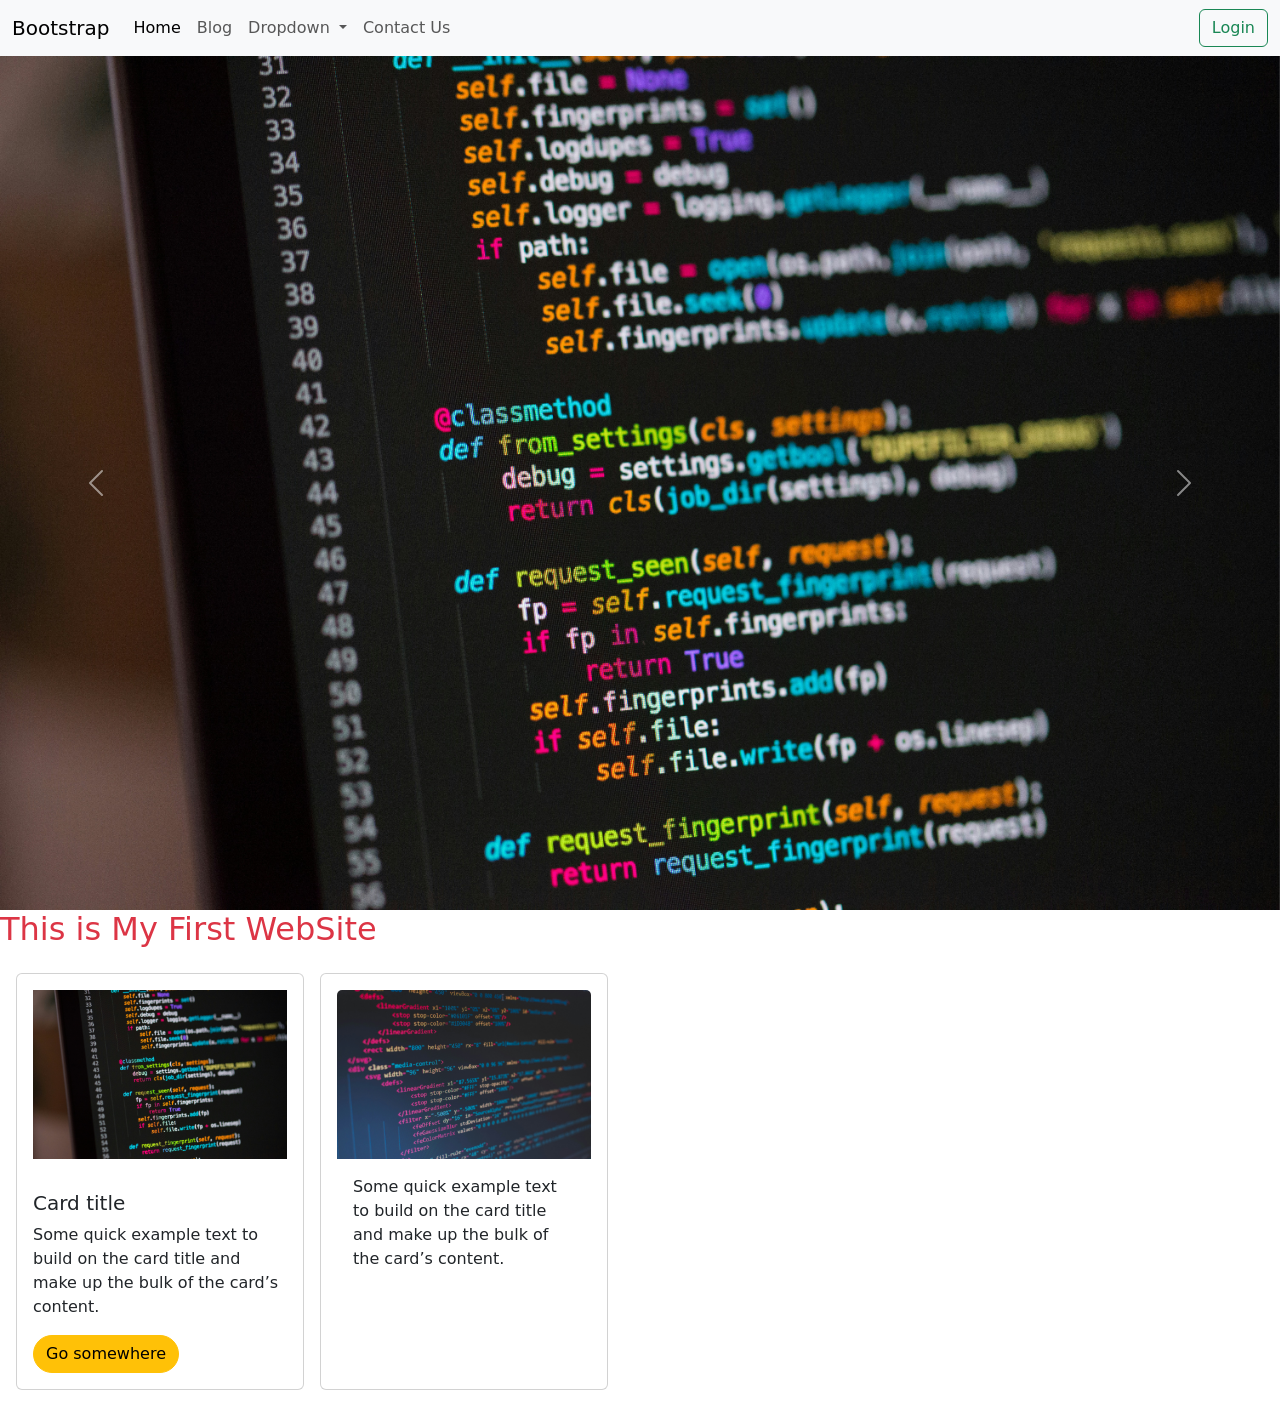
==== index.html @ a816e566 "first commit" ====
<!doctype html>
<html lang="en">
  <head>
    <meta charset="UTF-8" />
    <meta name="viewport" content="width=device-width, initial-scale=1.0" />
    <title>Bootstrap</title>
    <!-- <link
      href="https://cdn.jsdelivr.net/npm/bootstrap@5.3.8/dist/css/bootstrap.min.css"
      rel="stylesheet"
      integrity="sha384-sRIl4kxILFvY47J16cr9ZwB07vP4J8+LH7qKQnuqkuIAvNWLzeN8tE5YBujZqJLB"
      crossorigin="anonymous"
    /> -->
    <link
      rel="stylesheet"
      href="./bootstrap-5.3.8-dist/css/bootstrap.min.css"
    />
    <link rel="stylesheet" href="/style.css" />
  </head>
  <body>
    <header>
      <nav class="navbar navbar-expand-lg bg-body-tertiary">
        <div class="container-fluid">
          <a class="navbar-brand" href="#">Bootstrap</a>
          <button
            class="navbar-toggler"
            type="button"
            data-bs-toggle="collapse"
            data-bs-target="#navbarSupportedContent"
            aria-controls="navbarSupportedContent"
            aria-expanded="false"
            aria-label="Toggle navigation"
          >
            <span class="navbar-toggler-icon"></span>
          </button>
          <div class="collapse navbar-collapse" id="navbarSupportedContent">
            <ul class="navbar-nav me-auto mb-2 mb-lg-0">
              <li class="nav-item">
                <a class="nav-link active" aria-current="page" href="#">Home</a>
              </li>
              <li class="nav-item">
                <a class="nav-link" href="/Blog.html">Blog</a>
              </li>
              <li class="nav-item dropdownv active">
                <a
                  class="nav-link dropdown-toggle"
                  href="#"
                  role="button"
                  data-bs-toggle="dropdown"
                  aria-expanded="false"
                >
                  Dropdown
                </a>
                <ul class="dropdown-menu">
                  <li><a class="dropdown-item" href="#">Class</a></li>
                  <li><a class="dropdown-item" href="#">ID</a></li>
                  <li><hr class="dropdown-divider" /></li>
                  <li>
                    <a class="dropdown-item" href="#">Something else here</a>
                  </li>
                </ul>
              </li>
              <li class="nav-item">
                <a class="nav-link" aria-disabled="true" href="/contactus.html"
                  >Contact Us</a
                >
              </li>
            </ul>
            <!-- <form class="d-flex" role="search">
              <input
                class="form-control me-2"
                type="search"
                placeholder="Search"
                aria-label="Search"
              />
              <button class="btn btn-outline-success" type="submit">
                Search
              </button>
            </form> -->
            <button class="btn btn-outline-success" type="submit">Login</button>
          </div>
        </div>
      </nav>
    </header>
    <main>
      <div id="carouselExample" class="carousel slide">
        <div class="carousel-inner">
          <div class="carousel-item active">
            <img
              src="/image/chris-ried-ieic5Tq8YMk-unsplash.jpg"
              class="d-block w-100"
              alt="..."
            />
          </div>
          <div class="carousel-item">
            <img
              src="/image/florian-olivo-4hbJ-eymZ1o-unsplash.jpg"
              class="d-block w-100"
              alt="..."
            />
          </div>
          <div class="carousel-item">
            <img
              src="/image/chris-ried-ieic5Tq8YMk-unsplash.jpg"
              class="d-block w-100"
              alt="..."
            />
          </div>
        </div>
        <button
          class="carousel-control-prev"
          type="button"
          data-bs-target="#carouselExample"
          data-bs-slide="prev"
        >
          <span class="carousel-control-prev-icon" aria-hidden="true"></span>
          <span class="visually-hidden">Previous</span>
        </button>
        <button
          class="carousel-control-next"
          type="button"
          data-bs-target="#carouselExample"
          data-bs-slide="next"
        >
          <span class="carousel-control-next-icon" aria-hidden="true"></span>
          <span class="visually-hidden">Next</span>
        </button>
      </div>
      <!-- add Card -->
      <h2 class="text-danger">This is My First WebSite</h2>
      <section class="d-flex gap-3 p-3">
        <div class="card rounded" style="width: 18rem">
          <img
            src="/image/chris-ried-ieic5Tq8YMk-unsplash.jpg"
            class="card-img-top p-3 rounded-2"
            alt="..."
          />
          <div class="card-body">
            <h5 class="card-title">Card title</h5>
            <p class="card-text">
              Some quick example text to build on the card title and make up the
              bulk of the card’s content.
            </p>
            <a href="#" class="btn btn-warning rounded-pill">Go somewhere</a>
          </div>
        </div>
        <div class="card p-3" style="width: 18rem">
          <img
            src="image/florian-olivo-4hbJ-eymZ1o-unsplash.jpg"
            class="card-img-top"
            alt="..."
          />
          <div class="card-body">
            <p class="card-text">
              Some quick example text to build on the card title and make up the
              bulk of the card’s content.
            </p>
          </div>
        </div>
      </section>
    </main>

    <!-- script added -->
    <!-- <script
      src="https://cdn.jsdelivr.net/npm/bootstrap@5.3.8/dist/js/bootstrap.bundle.min.js"
      integrity="sha384-FKyoEForCGlyvwx9Hj09JcYn3nv7wiPVlz7YYwJrWVcXK/BmnVDxM+D2scQbITxI"
      crossorigin="anonymous"
    ></script>
    <script
      src="https://cdn.jsdelivr.net/npm/bootstrap@5.3.8/dist/js/bootstrap.min.js"
      integrity="sha384-G/EV+4j2dNv+tEPo3++6LCgdCROaejBqfUeNjuKAiuXbjrxilcCdDz6ZAVfHWe1Y"
      crossorigin="anonymous"
    ></script> -->
    <script src="./bootstrap-5.3.8-dist/js/bootstrap.bundle.js"></script>
    <script src="./bootstrap-5.3.8-dist/js/bootstrap.min.js"></script>
    <script src="./bootstrap-5.3.8-dist/js/bootstrap.bundle.min.js"></script>
  </body>
</html>
---- style.css ----
.custom-banner {
  height: 350px;
}
/* 
.custom-banner .carousel-item {
  height: 350px;
} */
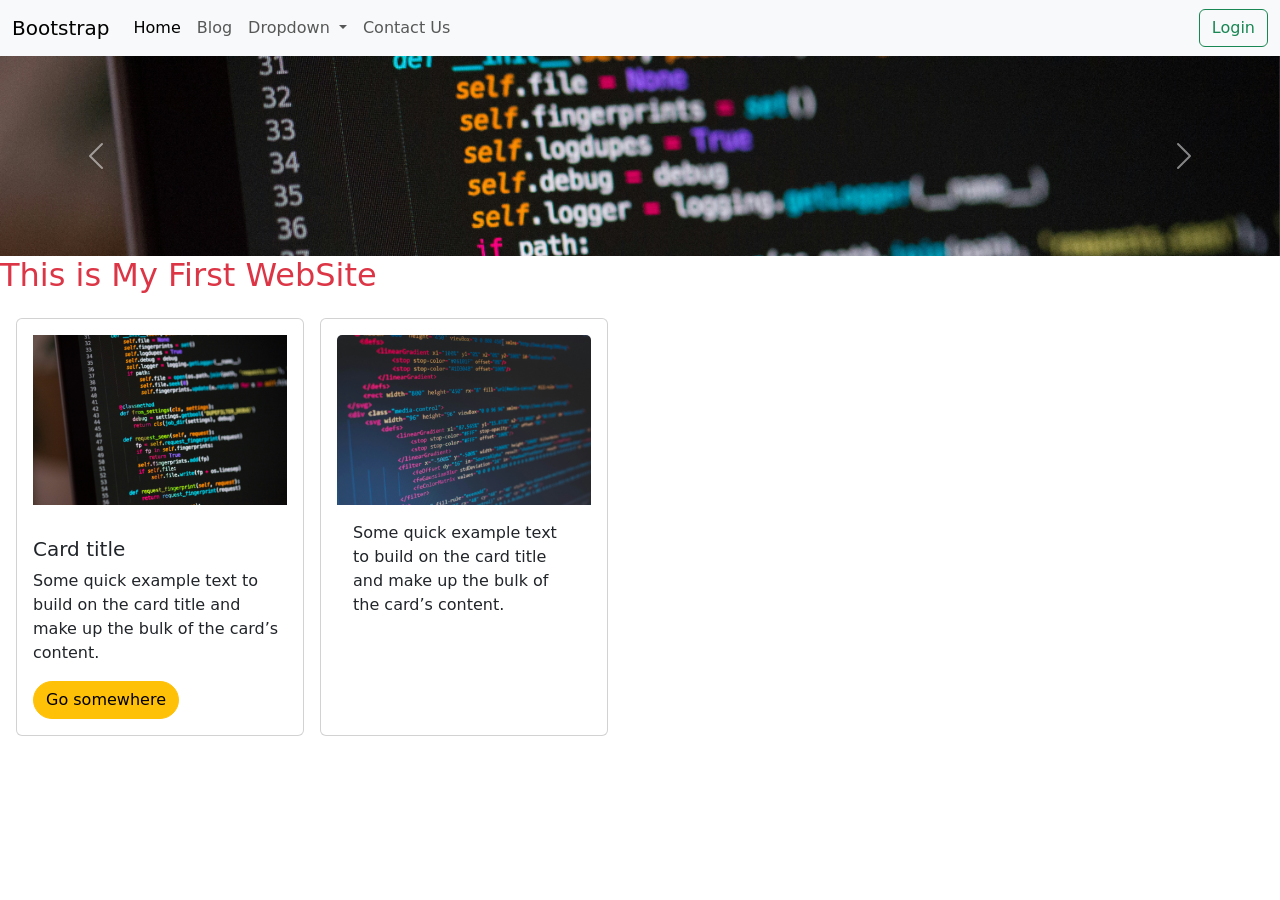
==== commit 60c70374: "carosol added" ====
--- a/index.html
+++ b/index.html
@@ -83,7 +83,7 @@
     </header>
     <main>
       <div id="carouselExample" class="carousel slide">
-        <div class="carousel-inner">
+        <div class="carousel-inner" style="height: 200px">
           <div class="carousel-item active">
             <img
               src="/image/chris-ried-ieic5Tq8YMk-unsplash.jpg"
